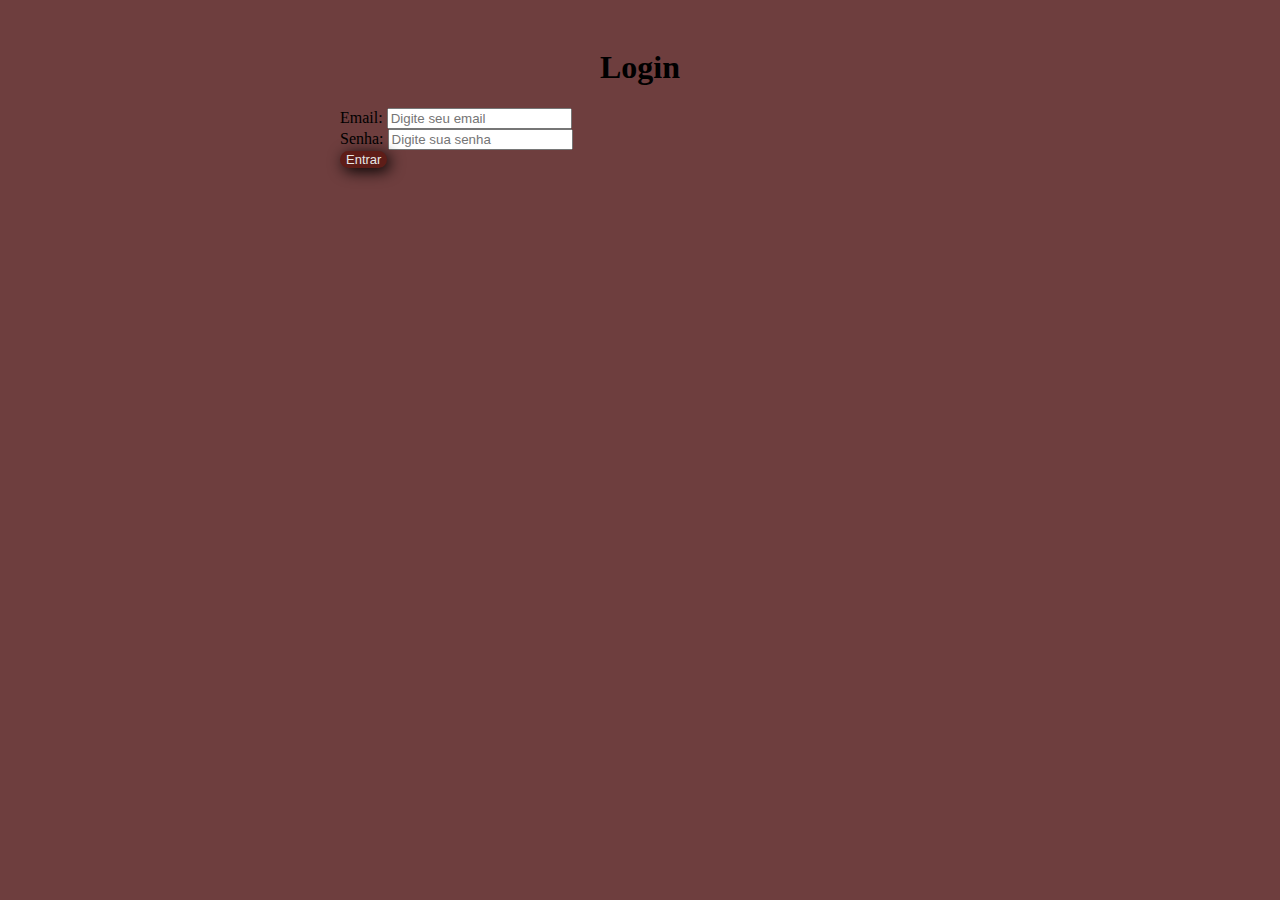
==== projetoprogweb/login.html @ 1cecd814 "Projeto Prog Web" ====
<!DOCTYPE html>
<html lang="en">
<head>
    <meta charset="UTF-8">
    <meta http-equiv="X-UA-Compatible" content="IE=edge">
    <meta name="viewport" content="width=device-width, initial-scale=1.0">
    <title>LOGIN</title>
        <link rel="stylesheet" type="text/css" href="style.css">
        <link rel="shortcut icon" href="iconelogin.ico" type="image/x-icon">
    </head>
    <body>
        <div class="container">
            <h1>Login</h1>
            <form>
                
                    <p>
                        <div>
                            <label for="email">Email:</label>
                            <input type="email" id="email" name="email" placeholder="Digite seu email" required>
                        </div>
                    </p>
                

                    <p>
                        <div>
                            <label for="password">Senha:</label>
                            <input type="password" id="password" name="password" placeholder="Digite sua senha" required>
                        </div>
                    </p>
                
                <p><button type="submit">Entrar</button></p>

            </form>
        </div>
    </body>
    </html>
    


</body>
</html>
---- projetoprogweb/style.css ----
body{
    background-color: rgb(110, 62, 62);

}
.container {
    max-width: 600px;
    margin: 0 auto;
    padding: 20px;
}

button {
    background-color: #5e1d18;
    color: rgb(230, 230, 230);
    border: none;
    cursor: pointer;
    border-radius: 10px;
    box-shadow: 3px 3px 15px #000000;
    font-size: 13px;
}

h1 {
    text-align: center;
}

.produtos-container {
    display: flex;
    flex-wrap: wrap;
    justify-content: space-between;
}

.produto {
    width: calc(20% - 10px); /* Ajuste a largura conforme necessário */
    display: flex;
    flex-direction: column;
    align-items: center;
    margin-bottom: 20px;
}

img {
    width: 100px;
    height: 100px;
    margin-bottom: 10px;
}

h2,
p {
    margin: 0;
}
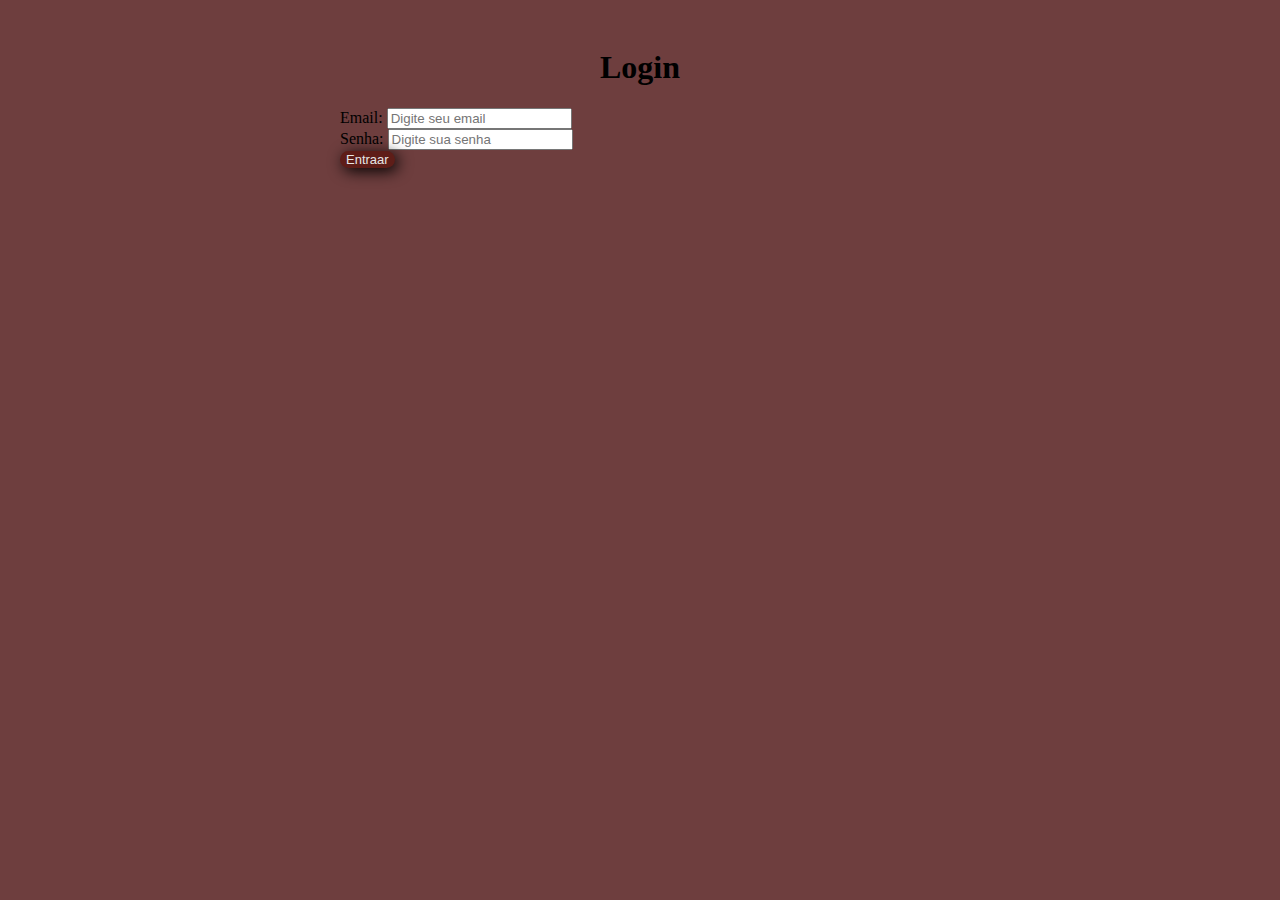
==== commit d712de8d: "Projeto" ====
--- a/projetoprogweb/login.html
+++ b/projetoprogweb/login.html
@@ -11,7 +11,7 @@
     <body>
         <div class="container">
             <h1>Login</h1>
-            <form>
+            <form action="index.html">
                 
                     <p>
                         <div>
@@ -28,7 +28,7 @@
                         </div>
                     </p>
                 
-                <p><button type="submit">Entrar</button></p>
+                <p><link rel="stylesheet" href="index.html"><button type="submit">Entraar</button></link></p>
 
             </form>
         </div>
--- a/projetoprogweb/style.css
+++ b/projetoprogweb/style.css
@@ -45,4 +45,15 @@
 h2,
 p {
     margin: 0;
-}+}
+
+.sair-button {
+    position: absolute;
+    top: 10px;
+    left: 10px;
+    padding: 10px 20px;
+    background-color: #ff0000;
+    color: #ffffff;
+    text-decoration: none;
+    font-weight: bold;
+  }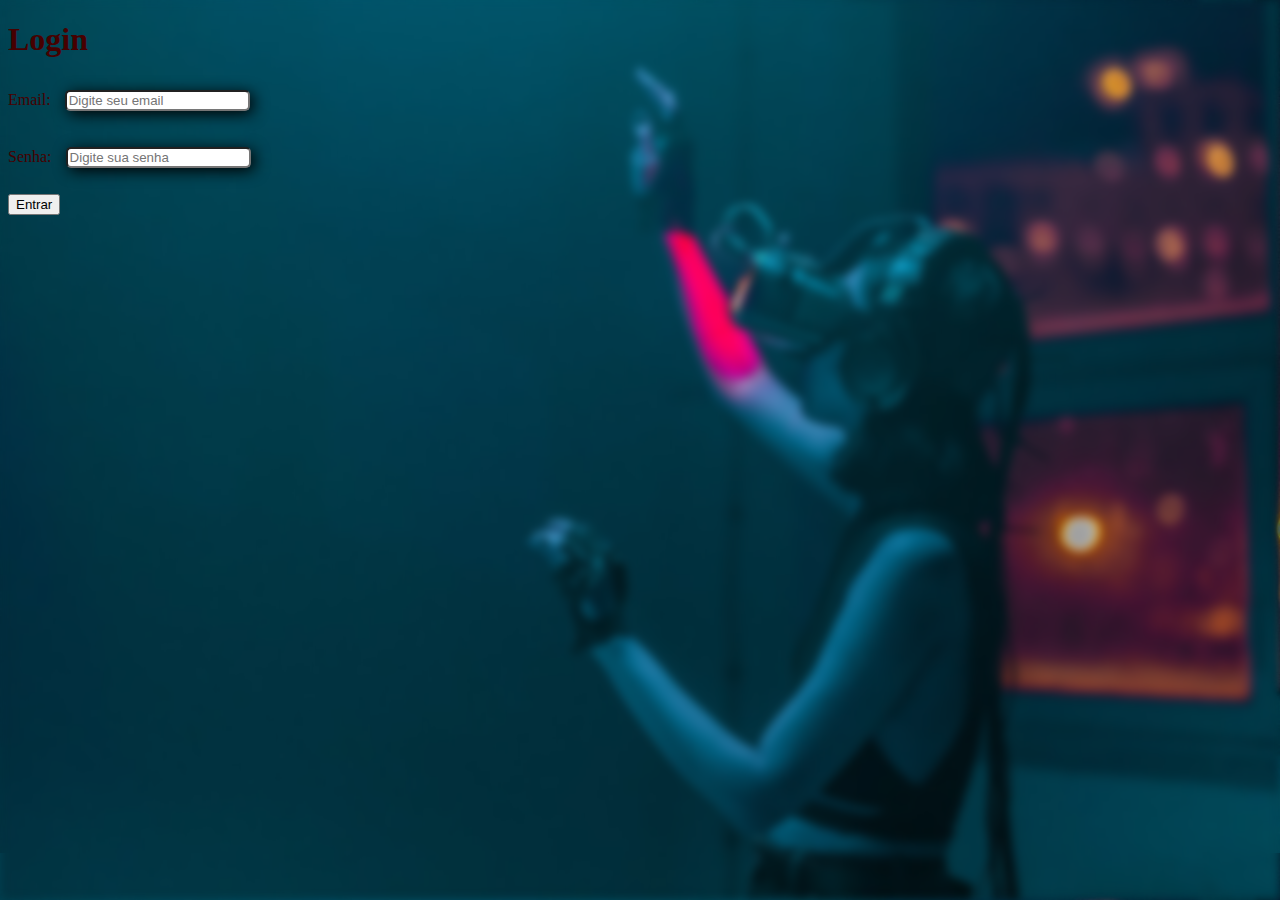
==== commit 891c9b77: "Atualizações" ====
--- a/projetoprogweb/login.html
+++ b/projetoprogweb/login.html
@@ -5,33 +5,38 @@
     <meta http-equiv="X-UA-Compatible" content="IE=edge">
     <meta name="viewport" content="width=device-width, initial-scale=1.0">
     <title>LOGIN</title>
-        <link rel="stylesheet" type="text/css" href="style.css">
+        <link rel="stylesheet" type="text/css" href="stylelogin.css">
         <link rel="shortcut icon" href="iconelogin.ico" type="image/x-icon">
     </head>
     <body>
-        <div class="container">
-            <h1>Login</h1>
-            <form action="index.html">
-                
-                    <p>
-                        <div>
-                            <label for="email">Email:</label>
-                            <input type="email" id="email" name="email" placeholder="Digite seu email" required>
-                        </div>
-                    </p>
-                
+        <div class="background">
+       
+    </div>
+    <div class="container">
+            
+        <h1>Login</h1>
+        <form action="index.html">
+            
+                <p>
+                    <div>
+                        <label for="email">Email:</label>
+                        <input type="email" id="email" name="email" placeholder="Digite seu email" required>
+                    </div>
+                </p>
+            
 
-                    <p>
-                        <div>
-                            <label for="password">Senha:</label>
-                            <input type="password" id="password" name="password" placeholder="Digite sua senha" required>
-                        </div>
-                    </p>
-                
-                <p><link rel="stylesheet" href="index.html"><button type="submit">Entraar</button></link></p>
+                <p>
+                    <div>
+                        <label for="password">Senha:</label>
+                        <input type="password" id="password" name="password" placeholder="Digite sua senha" required>
+                    </div>
+                </p>
+            
+            <p><link rel="stylesheet" href="index.html"><button type="submit">Entrar</button></link></p>
 
-            </form>
-        </div>
+        </form>
+    </div>
+
     </body>
     </html>
     
--- a/projetoprogweb/stylelogin.css
+++ b/projetoprogweb/stylelogin.css
@@ -0,0 +1,50 @@
+
+body{
+    background-color: rgb(110, 62, 62);
+    background-image: url(setup.jpg);
+    font: 20px;
+    color: #460000;
+    border: 20px;
+    
+    
+
+}
+.container {
+    position: relative;
+    /* Outras propriedades de estilo */
+}
+
+.background {
+    position: absolute;
+    top: 0;
+    left: 0;
+    width: 100%;
+    height: 100%;
+    background-image: url("setup.jpg");
+    background-size: cover;
+    filter: blur(5px); /* Ajuste o valor de "5px" para aumentar ou diminuir o efeito de borrão */
+    z-index: -1;
+    /* Outras propriedades de estilo */
+}
+
+.sair-button {
+    position: absolute;
+    top: 10px;
+    left: 10px;
+    padding: 10px 20px;
+    border-radius: 20px;
+    background-color: #460000;
+    color: #ffffff;
+    text-decoration: none;
+    font-weight: bold;
+  }
+
+input {
+    border-radius: 5px;
+    margin: 10px;
+
+    box-shadow: 3px 3px 15px #000000;
+  }
+
+
+ 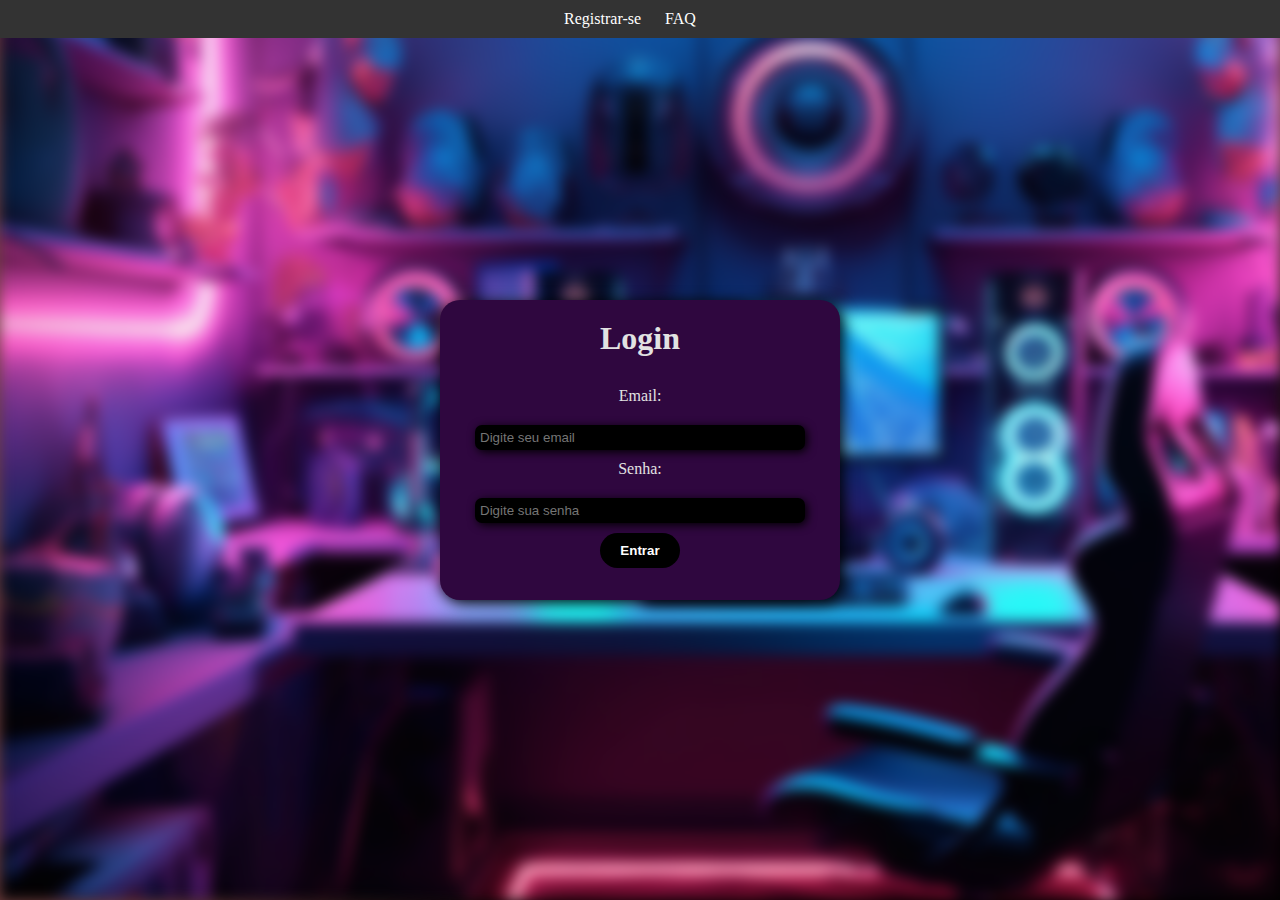
==== commit fddf4037: "Atualizado" ====
--- a/projetoprogweb/login.html
+++ b/projetoprogweb/login.html
@@ -1,5 +1,5 @@
 <!DOCTYPE html>
-<html lang="en">
+<html lang="pt-br">
 <head>
     <meta charset="UTF-8">
     <meta http-equiv="X-UA-Compatible" content="IE=edge">
@@ -9,31 +9,33 @@
         <link rel="shortcut icon" href="iconelogin.ico" type="image/x-icon">
     </head>
     <body>
+        
+        <div class="header">
+        <a href="#">Registrar-se</a>
+        <a href="#">FAQ</a>
+        <!-- Outras opções aqui -->
+    </div>
+    
         <div class="background">
        
     </div>
+    
+    
+
     <div class="container">
-            
         <h1>Login</h1>
         <form action="index.html">
+            <div>
+                <label for="email">Email:</label>
+                <input type="email" id="email" name="email" placeholder="Digite seu email" required>
+            </div>
+
+            <div>
+                <label for="password">Senha:</label>
+                <input type="password" id="password" name="password" placeholder="Digite sua senha" required>
+            </div>
             
-                <p>
-                    <div>
-                        <label for="email">Email:</label>
-                        <input type="email" id="email" name="email" placeholder="Digite seu email" required>
-                    </div>
-                </p>
-            
-
-                <p>
-                    <div>
-                        <label for="password">Senha:</label>
-                        <input type="password" id="password" name="password" placeholder="Digite sua senha" required>
-                    </div>
-                </p>
-            
-            <p><link rel="stylesheet" href="index.html"><button type="submit">Entrar</button></link></p>
-
+            <button type="submit">Entrar</button>
         </form>
     </div>
 
--- a/projetoprogweb/stylelogin.css
+++ b/projetoprogweb/stylelogin.css
@@ -1,17 +1,10 @@
 
-body{
+body {
     background-color: rgb(110, 62, 62);
-    background-image: url(setup.jpg);
     font: 20px;
-    color: #460000;
-    border: 20px;
-    
-    
-
-}
-.container {
-    position: relative;
-    /* Outras propriedades de estilo */
+    color: #000000;
+    margin: 0;
+    padding: 0;
 }
 
 .background {
@@ -20,13 +13,75 @@
     left: 0;
     width: 100%;
     height: 100%;
-    background-image: url("setup.jpg");
     background-size: cover;
-    filter: blur(5px); /* Ajuste o valor de "5px" para aumentar ou diminuir o efeito de borrão */
+    filter: blur(7px);
     z-index: -1;
-    /* Outras propriedades de estilo */
+    background-image: url("Midias/setup.png");
+    box-shadow: 300px 300px 300px #000000;
 }
 
+.container {
+    text-align: center;
+    position: absolute;
+    top: 50%;
+    left: 50%;
+    transform: translate(-50%, -50%);
+    background-color: #2f073f;
+    box-shadow: 3px 3px 15px #000000;
+    width: 400px;
+    height: 300px;
+    border-radius: 20px;
+}
+
+.container h1 {
+    margin-top: 20px;
+    color: #e2e2e2;
+}
+
+.container form {
+    margin-top: 30px;
+}
+
+.container form label {
+    display: block;
+    margin-bottom: 10px;
+    color: #e2e2e2;
+}
+
+.container form input[type="email"],
+.container form input[type="password"] {
+    width: 80%;
+    padding: 5px;
+    margin-bottom: 10px;
+    border-radius: 7px;
+    background-color: black;
+    color: white;
+    border: none;
+    box-shadow: 2px 2px 10px #000000;
+}
+
+.container form button[type="submit"] {
+    background-color: #000000;
+    color: #ffffff;
+    padding: 10px 20px;
+    border-radius: 20px;
+    border: none;
+    font-weight: bold;
+    cursor: pointer;
+}
+
+.header {
+    background-color: #333;
+    color: #fff;
+    padding: 10px;
+    text-align: center;
+}
+
+.header a {
+    color: #fff;
+    text-decoration: none;
+    margin-right: 20px;
+}
 .sair-button {
     position: absolute;
     top: 10px;
